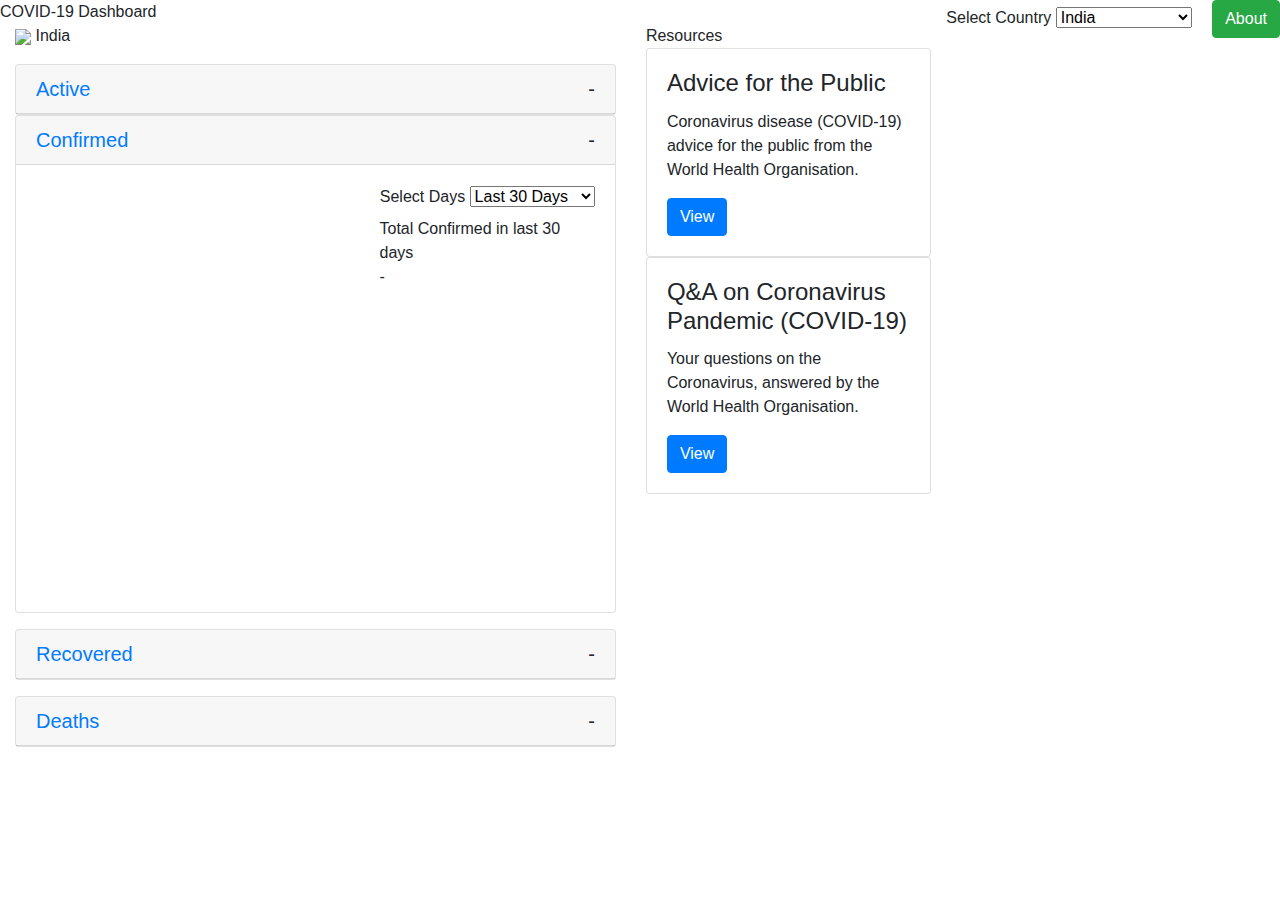
==== Covid-Dashboard/index.html @ 3bf71e17 "Create index.html" ====
<!DOCTYPE html>
<html lang="en">
<head>
    <meta charset="UTF-8">
    <meta content="width=device-width, initial-scale=1" name="viewport" />
    <title>COVID-19 Dashboard</title>
    <link rel="stylesheet" href="https://maxcdn.bootstrapcdn.com/bootstrap/4.0.0/css/bootstrap.min.css"
          integrity="sha384-Gn5384xqQ1aoWXA+058RXPxPg6fy4IWvTNh0E263XmFcJlSAwiGgFAW/dAiS6JXm" crossorigin="anonymous">
    <link rel="stylesheet" href="styles.css">
    <link href="https://fonts.googleapis.com/css2?family=Work+Sans:wght@400;600;700&display=swap" rel="stylesheet">
    <link href="https://cdnjs.cloudflare.com/ajax/libs/Chart.js/2.9.3/Chart.css" rel="stylesheet">
    <script src="https://code.jquery.com/jquery-3.2.1.slim.min.js"
            integrity="sha384-KJ3o2DKtIkvYIK3UENzmM7KCkRr/rE9/Qpg6aAZGJwFDMVNA/GpGFF93hXpG5KkN"
            crossorigin="anonymous"></script>
    <script src="https://cdnjs.cloudflare.com/ajax/libs/popper.js/1.12.9/umd/popper.min.js"
            integrity="sha384-ApNbgh9B+Y1QKtv3Rn7W3mgPxhU9K/ScQsAP7hUibX39j7fakFPskvXusvfa0b4Q"
            crossorigin="anonymous"></script>
    <script src="https://maxcdn.bootstrapcdn.com/bootstrap/4.0.0/js/bootstrap.min.js"
            integrity="sha384-JZR6Spejh4U02d8jOt6vLEHfe/JQGiRRSQQxSfFWpi1MquVdAyjUar5+76PVCmYl"
            crossorigin="anonymous"></script>

    <script src="https://cdnjs.cloudflare.com/ajax/libs/Chart.js/2.9.3/Chart.js" crossorigin="anonymous"></script>
    <script src="https://cdnjs.cloudflare.com/ajax/libs/moment.js/2.26.0/moment.min.js" crossorigin="anonymous"></script>
    <script src="https://cdn.jsdelivr.net/npm/axios/dist/axios.min.js"></script>

</head>
<body>
    <div class="header">
        <div class="title" style="display: inline-block;">COVID-19 Dashboard</div>
        <div class="float-right country-select">
            <label for="countries">Select Country</label>

            <select name="countries" id="countries">
                <option value="india">India</option>
                <option value="australia">Australia</option>
                <option value="united-kingdom">United Kingdom</option>
                <option value="united-states">USA</option>
                <option value="canada">Canada</option>
                <option value="france">France</option>
                <option value="italy">Italy</option>
                <option value="spain">Spain</option>
            </select>

            <button type="button" class="btn btn-success ml-3" data-toggle="modal" data-target="#exampleModal3">
               About
            </button>
        </div>
    </div>
    <div class="row">
        <div class="col-lg-8 left-container">
            <div class="details-container">
                <div class="country-div">
                    <img src="https://www.countryflags.io/IN/flat/32.png"> <span class="country-name">India</span>
                </div>
                <div class="active-cases card mt-3">
                    <div class="card-header active-view" role="tab" id="headingTwo">
                        <h5 class="mb-0">
                            <a id="active-card" class="collapsed card-title color-white" data-toggle="collapse" href="#collapseTwo" aria-expanded="false" aria-controls="collapseTwo">
                                Active
                            </a>
                            <span id="active-count" class="case-count float-right">
                                    -
                                </span>
                        </h5>
                    </div>
                </div>

                <div id="accordion" role="tablist" class="case-summary-container">
                    <div class="card">
                        <div class="card-header confirmed-view" role="tab" id="headingOne">
                            <h5 class="mb-0">
                                <a id='confirmed-card' class="card-title color-white" data-toggle="collapse" href="#container-confirmed" aria-expanded="true" aria-controls="container-confirmed">
                                    Confirmed
                                </a>
                                <span id="confirmed-count" class="case-count float-right">
                                    -
                                </span>
                            </h5>
                        </div>

                        <div id="container-confirmed" class="collapse show" role="tabpanel" aria-labelledby="headingOne">
                            <div class="card-body">
                                <div class="row">
                                    <div class="col-lg-7">
                                        <canvas class="line-chart" id="confirmed-case-chart" width="400" height="400"></canvas>
                                    </div>
                                    <div class="col-lg-5">
                                        <div>
                                            <div class="text-center">
                                                <label for="confirm-select-day-range">Select Days</label>

                                                <select name="day-range" id="confirm-select-day-range">
                                                    <option value="30">Last 30 Days</option>
                                                    <option value="60">Last 60 Days</option>
                                                    <option value="90">Last 90 Days</option>
                                                    <option value="120">Last 120 Days</option>
                                                </select>
                                            </div>

                                            <div class="label-total-cases label-total-confirmed">
                                                Total Confirmed in last 30 days
                                            </div>
                                            <div id="range-confirmed-count" class="range-total-cases color-confirmed">
                                                -
                                            </div>
                                        </div>
                                    </div>
                                </div>
                            </div>
                        </div>
                    </div>

                    <div class="card mt-3">
                        <div class="card-header recovered-view" role="tab" id="headingThree">
                            <h5 class="mb-0">
                                <a id="recovered-card" class="collapsed card-title color-white" data-toggle="collapse" href="#container-recover" aria-expanded="false" aria-controls="collapseTwo">
                                    Recovered
                                </a>
                                <span  id="recovered-count" class="case-count float-right">
                                    -
                                </span>
                            </h5>
                        </div>
                        <div id="container-recover" class="collapse" role="tabpanel" aria-labelledby="headingTwo">
                            <div class="card-body">
                                <div class="row">
                                    <div class="col-lg-7">
                                        <canvas class="line-chart" id="recovered-case-chart" width="400" height="400"></canvas>
                                    </div>
                                    <div class="col-lg-5">
                                        <div>
                                            <div class="text-center">
                                                <label for="confirm-select-day-range">Select Days</label>

                                                <select name="day-range" id="recovered-select-day-range">
                                                    <option value="30">Last 30 Days</option>
                                                    <option value="60">Last 60 Days</option>
                                                    <option value="90">Last 90 Days</option>
                                                    <option value="120">Last 120 Days</option>
                                                </select>
                                            </div>

                                            <div class="label-total-cases label-total-recovered">
                                                Total Recovered in last 30 days
                                            </div>
                                            <div id="range-recovered-count" class="range-total-cases color-recovered">
                                                -
                                            </div>
                                        </div>
                                    </div>
                                </div>
                            </div>
                        </div>
                    </div>

                    <div class="card mt-3">
                        <div class="card-header death-view" role="tab" id="headingFour">
                            <h5 class="mb-0">
                                <a id="death-card" class="collapsed card-title color-white" data-toggle="collapse" href="#container-death" aria-expanded="false" aria-controls="collapseTwo">
                                    Deaths
                                </a>
                                <span id="death-count" class="case-count float-right">
                                    -
                                </span>
                            </h5>
                        </div>
                        <div id="container-death" class="collapse" role="tabpanel" aria-labelledby="headingTwo">

                                <div class="card-body">
                                    <div class="row">
                                        <div class="col-lg-7">
                                            <canvas class="line-chart" id="death-case-chart" width="400" height="400"></canvas>
                                        </div>
                                        <div class="col-lg-5">
                                            <div>
                                                <div class="text-center">
                                                    <label for="confirm-select-day-range">Select Days</label>

                                                    <select name="day-range" id="death-select-day-range">
                                                        <option value="30">Last 30 Days</option>
                                                        <option value="60">Last 60 Days</option>
                                                        <option value="90">Last 90 Days</option>
                                                        <option value="120">Last 120 Days</option>
                                                    </select>
                                                </div>

                                                <div class="label-total-cases label-total-deaths">
                                                    Total Deaths in last 30 days
                                                </div>
                                                <div id="range-death-count" class="range-total-cases color-death">
                                                    -
                                                </div>
                                            </div>
                                        </div>
                                    </div>
                                </div>
                        </div>
                    </div>
                </div>
            </div>
        </div>
        <div class="col-lg-4 right-container">
            <div class="resources-container">
                <div  class="resources">
                    Resources
                </div>
                <div class="card resource-card">

                    <div class="card-body">
                        <h4 class="card-title">Advice for the Public</h4>
                        <p class="card-text">
                            Coronavirus disease (COVID-19) advice for the public from the World Health Organisation.
                        </p>
                        <a target="_blank" href="https://www.who.int/emergencies/diseases/novel-coronavirus-2019/advice-for-public" class="btn btn-primary">View</a>
                    </div>
                </div>


                <div class="card resource-card">

                    <div class="card-body">
                        <h4 class="card-title">Q&A on Coronavirus Pandemic (COVID-19)</h4>
                        <p class="card-text">
                            Your questions on the Coronavirus, answered by the World Health Organisation.
                        </p>
                        <a target="_blank" href="https://www.who.int/emergencies/diseases/novel-coronavirus-2019/question-and-answers-hub/q-a-detail/q-a-coronaviruses#:~:text=protect" class="btn btn-primary">View</a>
                    </div>
                </div>
            </div>
        </div>
    </div>

    <div class="modal fade" id="exampleModal3" tabindex="-1" role="dialog" aria-labelledby="exampleModal3Label" aria-hidden="true">
        <div class="modal-dialog" role="document">
            <div class="modal-content">
                <div class="modal-header">
                    <h5 class="modal-title" id="exampleModal3Label">About this dashboard</h5>
                    <button type="button" class="close" data-dismiss="modal" aria-label="Close">
                        <span aria-hidden="true">&times;</span>
                    </button>
                </div>
                <div class="modal-body">
                    Resources used in this project:
                    <ul>
                        <li><a class="modal-link" href="https://covid19api.com/">Covid19API - A free API for data on the Coronavirus.</a></li>
                        <li><a class="modal-link" href="https://www.who.int/">WHO - Resources on Coronavirus.</a></li>
                    </ul>
                </div>
                <div class="modal-footer">
                    <small>Disclaimer: The developer, Varun Joshi, does not verify & is not responsible for the data displayed on this dashboard. Please visit <a href="https://www.who.int/emergencies/diseases/novel-coronavirus-2019" style="color: dodgerblue;" class="modal-link">WHO</a> for accurate information.</small>
                    <button type="button" class="btn btn-secondary" data-dismiss="modal">Close</button>
                </div>
            </div>
        </div>
    </div>
    <script src="js/app.js"></script>
</body>
</html>
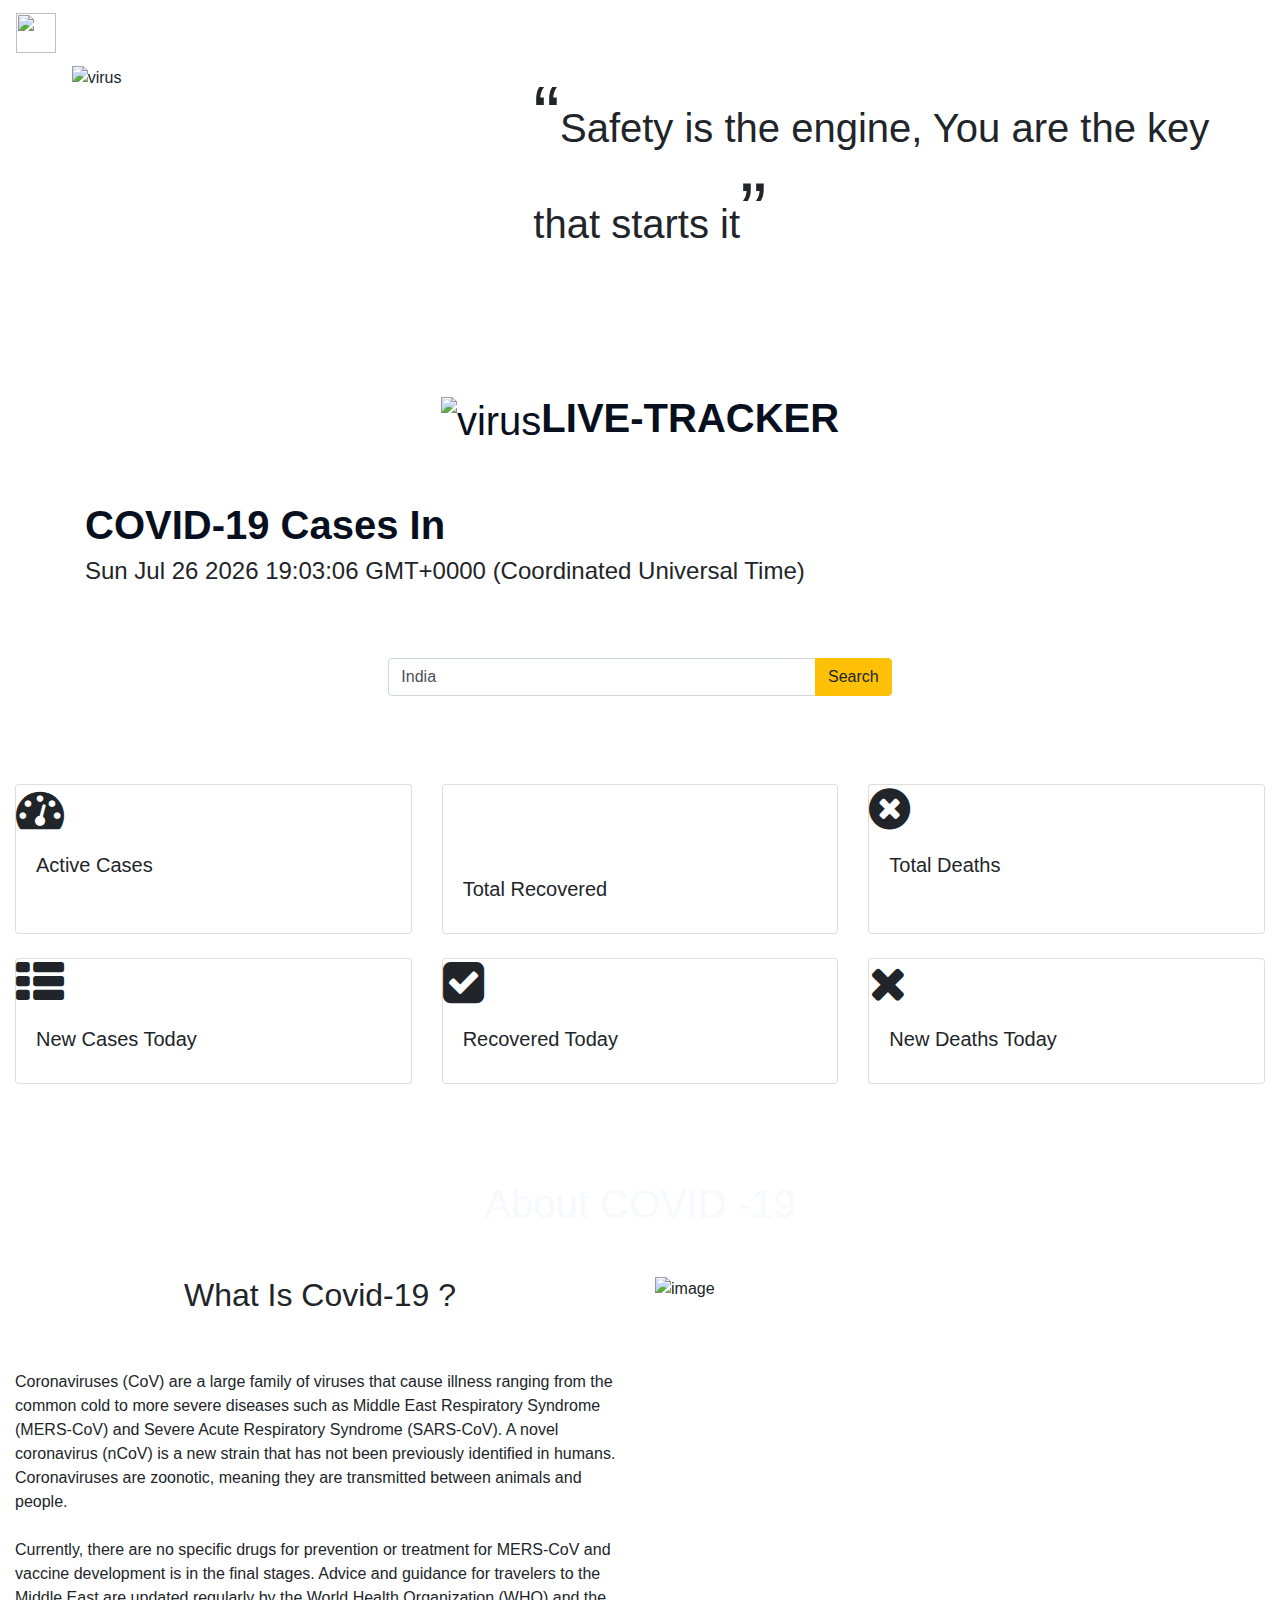
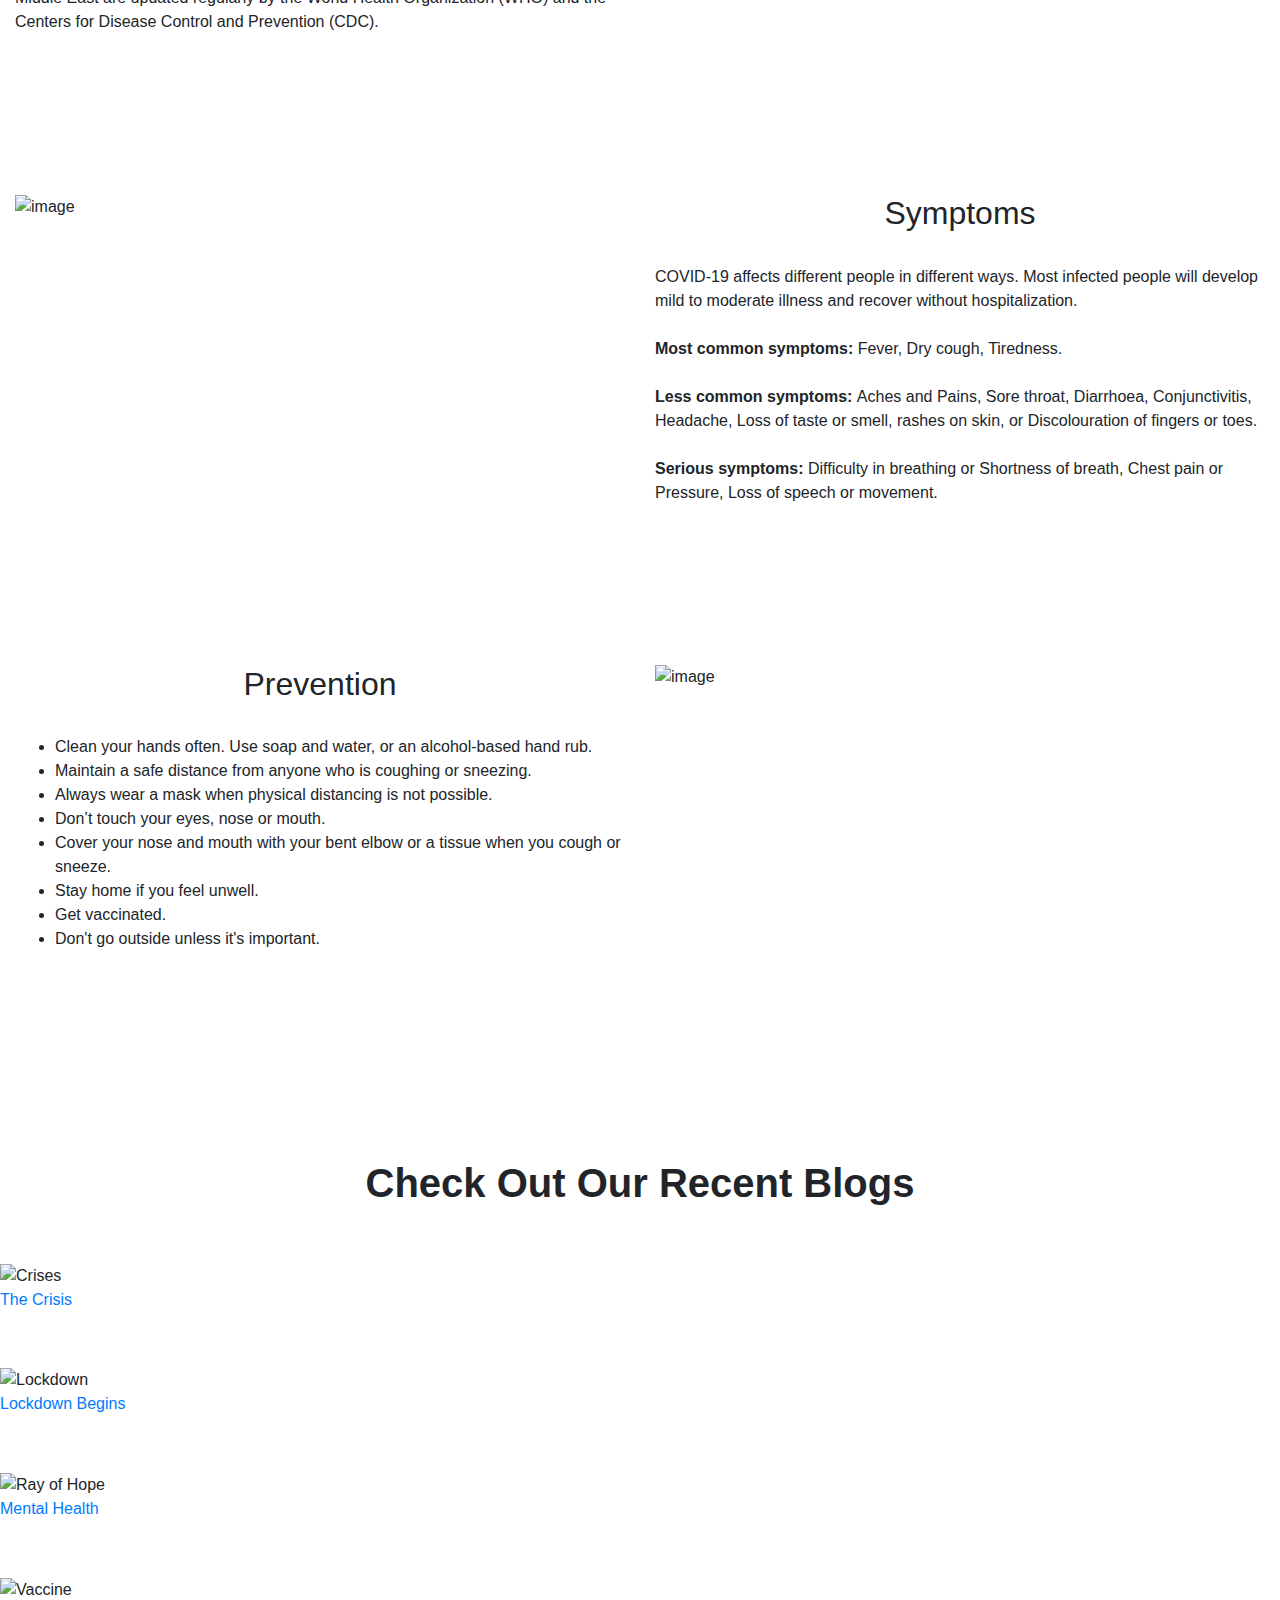
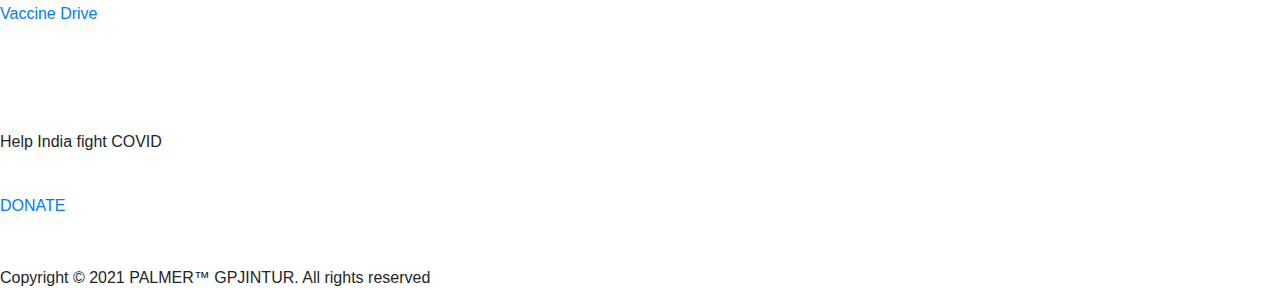
==== commit 5e93408a: "Update index.html" ====
--- a/Covid-Dashboard/index.html
+++ b/Covid-Dashboard/index.html
@@ -2,257 +2,465 @@
 <html lang="en">
 <head>
     <meta charset="UTF-8">
-    <meta content="width=device-width, initial-scale=1" name="viewport" />
-    <title>COVID-19 Dashboard</title>
-    <link rel="stylesheet" href="https://maxcdn.bootstrapcdn.com/bootstrap/4.0.0/css/bootstrap.min.css"
-          integrity="sha384-Gn5384xqQ1aoWXA+058RXPxPg6fy4IWvTNh0E263XmFcJlSAwiGgFAW/dAiS6JXm" crossorigin="anonymous">
-    <link rel="stylesheet" href="styles.css">
-    <link href="https://fonts.googleapis.com/css2?family=Work+Sans:wght@400;600;700&display=swap" rel="stylesheet">
-    <link href="https://cdnjs.cloudflare.com/ajax/libs/Chart.js/2.9.3/Chart.css" rel="stylesheet">
-    <script src="https://code.jquery.com/jquery-3.2.1.slim.min.js"
-            integrity="sha384-KJ3o2DKtIkvYIK3UENzmM7KCkRr/rE9/Qpg6aAZGJwFDMVNA/GpGFF93hXpG5KkN"
+    <meta name="viewport" content="width=device-width, initial-scale=1.0">
+
+
+
+<!--    Style-sheets-->
+    <link rel="stylesheet" href="https://stackpath.bootstrapcdn.com/bootstrap/4.5.2/css/bootstrap.min.css"
+          integrity="sha384-JcKb8q3iqJ61gNV9KGb8thSsNjpSL0n8PARn9HuZOnIxN0hoP+VmmDGMN5t9UJ0Z" crossorigin="anonymous">
+    <link rel="stylesheet" href="css/style.css">
+    <link rel="stylesheet" href="https://cdnjs.cloudflare.com/ajax/libs/font-awesome/4.7.0/css/font-awesome.min.css">
+    <link rel="icon" type="image/x-icon" href="images/fav.png"/>
+
+<!--Fonts -->
+
+    <link rel="preconnect" href="https://fonts.gstatic.com">
+    <link href="https://fonts.googleapis.com/css2?family=Dancing+Script:wght@400;600&display=swap" rel="stylesheet">
+    <link href="https://fonts.googleapis.com/css2?family=Roboto+Slab:wght@200&display=swap" rel="stylesheet">
+    <link href="https://fonts.googleapis.com/css2?family=Montaga&display=swap" rel="stylesheet">
+    <link href="https://fonts.googleapis.com/css2?family=Cormorant:wght@300&display=swap" rel="stylesheet">
+    <title>COVID-19 DASHBOARD</title>
+    
+<!--Cursor-->
+    <link rel="stylesheet" href="https://unpkg.com/kursor/dist/kursor.css" />    
+    
+</head>
+
+
+<body>
+
+    <!--navbar-->
+    <nav class="navbar sticky-top navbar-expand-lg navbar-dark">
+        <a class="navbar-brand" href="#">
+            <img class ="virus2" style="margin-right: 20px;" src="images/fav.png" width="40" height="40" class="d-inline-block align-items-center" alt="">
+            <span>COVID-19</span>
+        </a>
+        <button class="navbar-toggler" type="button" data-toggle="collapse" data-target="#navbarSupportedContent" aria-controls="navbarSupportedContent" aria-expanded="false" aria-label="Toggle navigation"><span class="navbar-toggler-icon"></span>
+        </button>
+
+        <div class="collapse navbar-collapse" id="navbarSupportedContent">
+            <ul class="navbar-nav ml-auto">
+                <li class="nav-item active">
+                    <a class="nav-link" href="#">Home <span class="sr-only">(current)</span></a>
+                </li>
+                <li class="nav-item">
+                    <a class="nav-link" href="#CovidTracker">LIVE TRACKER</a>
+                </li>
+                <li class="nav-item">
+                    <a class="nav-link" href="#BLOG">BLOG</a>
+                </li>
+                <li class = "nav-item">
+                    <a class = "nav-link" href="about.html">
+                        Contact Us
+                    </a>
+                </li>
+                <li class="nav-item dropdown">
+                    <a class="nav-link dropdown-toggle" href="#" id="navbarDropdownMenuLink" data-toggle="dropdown" aria-haspopup="true" aria-expanded="false">
+                        About COVID-19
+                    </a>
+                    <div class="dropdown-menu" aria-labelledby="navbarDropdownMenuLink">
+                        <a class="dropdown-item" href="#coronavirus">What is COVID-19?</a>
+                        <a class="dropdown-item" href="#symptoms">Symptoms</a>
+                        <a class="dropdown-item" href="#prevention">Preventions</a>
+                    </div>
+                </li>
+            </ul>
+        </div>
+    </nav>
+
+
+
+    <section class="HEADER ">
+        <div class="main_header">
+            <div class="row w-100 h-100">
+                <div class="col-lg-5 col-mid-5 col-12 order-lg-1 order-2">
+                    <div class="left_side w-100 h-100 d-flex justify-content-center align-items-center ">
+                        <img class="virus" src="images/virus.png" width="360" height="202.5" alt="virus">
+                    </div>
+                </div>
+                <div class="col-lg-7 col-md-7 col-12 order-lg-2 order-1">
+                    <div class="right_side w-100 h-100 d-flex justify-content-center align-items-center">
+                        <h1 class = "quote">
+                            <span style="font-size: 5rem;">“</span>Safety is the engine, You are the key that starts it<span style="font-size: 5rem">”</span>
+                        </h1>
+                    </div>
+                </div>
+            </div>
+        </div>
+
+    </section>
+
+
+
+    <br><br><br><br>
+    <section class ="SECOND" id="CovidTracker">
+        <div class="content-area container-fluid" >
+
+            <header>
+                <br>
+                <h1 id="ankur" style="text-align: center;color: #080F1E; margin-top: 5px;"><img class="virus3" src="images/red_dot.png" width="29.75" height="20.95" alt="virus"><strong>LIVE-TRACKER</strong></h1>
+                <div class="container">
+                    <div class="row">
+                        <div class="col-md-9">
+                            <div class= "mt-5 ">
+                                <h1> <strong style="color:#080F1E;">COVID-19 Cases In</strong><span id="country-flag"></span></h1>
+                                <h4 id="date-today"></h4>
+                            </div>
+                        </div>
+                    </div>
+                </div>
+            </header>
+            <br><br>
+            <section class="row d-flex justify-content-center">
+                <div class="input-group mb-3 mt-3 col-md-5">
+                    <input id="country-name" type="text" class="form-control"
+                        placeholder="Country name. example: India" value="India">
+
+                    <div class="input-group-append ">
+                        <button class="btn btn-warning" type="button" id="search-btn">Search</button>
+                    </div>
+                </div>
+            </section>
+            <br><br><br>
+            <div class="row row-cols-1 row-cols-md-3">
+
+                <div class="col mb-4">
+                    <div class="card h-100">
+                        <i class="fa fa-tachometer fa-3x"></i>
+                        <div class="card-body">
+                            <h5 class="card-title">Active Cases</h5>
+                            <h3 id="active-case" class="card-text"></h3>
+                        </div>
+                    </div>
+                </div>
+
+                <div class="col mb-4">
+                    <div class="card h-100">
+                        <i class="fas fa-heartbeat fa-3x"></i>
+                        <div class="card-body">
+                            <h5 class="card-title">Total Recovered</h5>
+                            <h3 id="total-recovered" class="card-text"></h3>
+                        </div>
+                    </div>
+                </div>
+
+                <div class="col mb-4">
+                    <div class="card h-100">
+                        <i class="fa fa-times-circle fa-3x"></i>
+                        <div class="card-body">
+                            <h5 class="card-title">Total Deaths</h5>
+                            <h3 id="total-death" class="card-text"></h3>
+                        </div>
+                    </div>
+                </div>
+
+                <div class="col mb-4">
+                    <div class="card h-100">
+                        <i class="fa fa-th-list fa-3x"></i>
+                        <div class="card-body">
+                            <h5 class="card-title">New Cases Today</h5>
+                            <h3 id="today-case" class="card-text"></h3>
+                        </div>
+                    </div>
+                </div>
+
+
+                <div class="col mb-4">
+                    <div class="card h-100">
+                        <i class="fa fa-check-square fa-3x"></i>
+                        <div class="card-body">
+                            <h5 class="card-title">Recovered Today</h5>
+                            <h3 id="today-recovered" class="card-text"></h3>
+                        </div>
+                    </div>
+                </div>
+
+                <div class="col mb-4">
+                    <div class="card h-100">
+                        <i class="fa fa-times fa-3x"></i>
+                        <div class="card-body">
+                            <h5 class="card-title">New Deaths Today</h5>
+                            <h3 id="today-death" class="card-text"></h3>
+                        </div>
+                    </div>
+                </div>
+
+            </div>
+
+        </div>
+
+    </section>
+
+
+    <section class="aboutcovid">
+        <div class="container-fluid sub_section pt-5 pb-5 top-container" >
+            <div class="section_header text-center mb-5 mt-4">
+                <h1  class = "title" style = "color:ghostwhite">About COVID -19</h1>
+            </div>
+            <div class="row ml-0.5">
+                <div class="col-lg-6 col-md-6 col-12" id="coronavirus">
+                    <h2 class = "title" style="text-align: center;"> What Is Covid-19 ?</h2>
+
+                    <p> <br><br>Coronaviruses (CoV) are a large family of viruses that cause illness ranging from the common cold to more severe diseases such as Middle East Respiratory Syndrome (MERS-CoV) and Severe Acute Respiratory Syndrome (SARS-CoV). A novel coronavirus (nCoV) is a new strain that has not been previously identified in humans.
+                        Coronaviruses are zoonotic, meaning they are transmitted between animals and people.
+                        <br><br>Currently, there are no specific drugs for prevention or treatment for MERS-CoV and vaccine development is in the final stages. Advice and guidance for travelers to the Middle East are updated regularly by the World Health Organization (WHO) and the Centers for Disease Control and Prevention (CDC). </p>
+                </div>
+
+                <div class="col-lg-6 col-md-6 col-12">
+                    <img src="images/9.jpg"  class="responsive"alt="image">
+                </div>
+            </div>
+        </div>
+
+        <div class = "middle-container">
+            <div class="container-fluid sub_section pt-5 pb-5" >
+                <div class="section_header text-center mb-5 mt-4">
+                </div>
+                <div class="row ml-0.5">
+                    <div class="col-lg-6 col-md-6 col-12 order-lg-1 order-2">
+
+                        <img src="images/10.jpg" class="responsive"  alt="image">
+
+                    </div>
+                    <div class="col-lg-6 col-md-6 col-12 order-lg-2 order-1" id="symptoms">
+                        <h2 class = "title" style="text-align:center;">Symptoms</h2>
+                        <p><br>
+                            COVID-19 affects different people in different ways. Most infected people will develop mild to moderate illness and recover
+                            without hospitalization.
+                            <br><br>
+                            <strong>Most common symptoms:</strong> Fever, Dry cough, Tiredness. <br><br><strong>Less common symptoms: </strong> Aches and Pains, Sore throat, Diarrhoea, Conjunctivitis,
+                            Headache, Loss of taste or smell, rashes on skin, or Discolouration of fingers or toes.
+                            <br><br>
+                            <strong class = "serious">Serious symptoms: </strong>Difficulty in breathing or Shortness of breath, Chest pain or Pressure, Loss of speech or movement. </p>
+                    </div>
+                </div>
+            </div>
+        </div>
+
+
+
+
+        <div class="container-fluid sub_section pt-5 pb-5 bottom-container" >
+            <div class="section_header text-center mb-5 mt-4">
+            </div>
+            <div class="row ml-0.5">
+                <div class="col-lg-6 col-md-6 col-12" id="prevention">
+                    <h2  class = "title" style="text-align: center;">Prevention</h2>
+                    <br>
+                    <ul>
+                        <li class = "prevention">Clean your hands often. Use soap and water, or an alcohol-based hand rub.</li>
+                        <li class = "prevention">Maintain a safe distance from anyone who is coughing or sneezing.</li>
+                        <li class = "prevention">Always wear a mask when physical distancing is not possible. </li>
+                        <li class = "prevention">Don’t touch your eyes, nose or mouth.</li>
+                        <li class = "prevention">Cover your nose and mouth with your bent elbow or a tissue when you cough or sneeze.</li>
+                        <li class = "prevention">Stay home if you feel unwell.</li>
+                        <li class = "prevention">Get vaccinated. </li>
+                        <li class = "prevention">Don't go outside unless it's important.</li>
+                    </ul>
+                </div>
+                <div style = "height: auto" class="col-lg-6 col-md-6 col-12">
+                    <img src="images/11.jpg" class="responsive" alt="image">
+                </div>
+            </div>
+        </div>
+    </section>
+
+        <br><br><br><br><br>
+    <container class="BLOG">
+        <div class="wrapper" id="BLOG">
+            <br>
+            <h1 id="varun" style="text-align: center"> <strong>Check Out Our Recent Blogs</strong> </h1><br><br>
+            <div class="cards_wrap">
+                <div class="card_item">
+                    <div class="card_inner">
+                        <div class="card_top">
+                            <img src="images/1.1.jpg" alt="Crises" />
+                        </div>
+                        <div class="card_bottom">
+                            <div class="card_category">
+                            </div>
+                            <div class="card_info">
+                                <a href="Blogs/1.html" target="_blank">
+                                    <p class="title">The Crisis</p></a>
+                                <p style= "color:white;">
+                                    The worst global economic crisis since the Great Depression
+                                </p>
+                            </div>
+                        </div>
+                    </div>
+                </div>
+                <div class="card_item">
+                    <div class="card_inner">
+                        <div class="card_top">
+                            <img src="images/2.1.jpg" alt="Lockdown" />
+                        </div>
+                        <div class="card_bottom">
+                            <div class="card_info">
+                                <a href="Blogs/2.html" target="_blank">
+                                    <p class="title">Lockdown Begins</p></a>
+                                <p style= "color:white;">
+                                    Prime Minister Narendra Modi ordered a nationwide lockdown
+                                </p>
+                            </div>
+                            <div class="card_creator">
+                            </div>
+                        </div>
+                    </div>
+                </div>
+                <div class="card_item">
+                    <div class="card_inner">
+                        <div class="card_top">
+                            <img src="images/3.1.jpg" alt="Ray of Hope" />
+                        </div>
+                        <div class="card_bottom">
+                            <div class="card_info">
+                                <a href="Blogs/3.html" target="_blank">
+                                    <p class="title">Mental Health</p></a>
+                                <p style= "color:white;">
+                                    Covid-19 impact on the mental health of people around the world
+                                </p>
+                            </div>
+                            <div class="card_creator">
+                            </div>
+                        </div>
+                    </div>
+                </div>
+                <div class="card_item">
+                    <div class="card_inner">
+                        <div class="card_top">
+                            <img src="images/4.1.jpg" alt="Vaccine" />
+                        </div>
+                        <div class="card_bottom">
+                            <div class="card_info">
+                                <a href="Blogs/4.html" target="_blank">
+                                    <p class="title"> Vaccine Drive </p></a>
+                                <p style= "color:white;">
+                                    India begins its administration of COVID-19 vaccines
+                                </p>
+                            </div>
+                        </div>
+                    </div>
+                </div>
+            </div>
+        </div>
+    </container>
+
+<!--donate-->
+    <br><br>
+    <div class="donate">
+        <p class = "donate">Help India fight COVID</p>
+        <br>
+        <a class = "donate-btn" href="https://www.pmcares.gov.in/en/" target="_blank"><span class = "donate-text">DONATE</span></a>
+    </div>
+
+    <br><br>
+    <footer> Copyright © 2021 PALMER™ GPJINTUR. All rights reserved</footer>
+        <script>
+            dateToday()
+            document.getElementById('search-btn').addEventListener('click', getResult)
+
+
+            function getResult() {
+                clear();
+
+                const activeCase = document.getElementById('active-case');
+                const todayCases = document.getElementById('today-case');
+                const todayDeath = document.getElementById('today-death');
+                const totalDeath = document.getElementById('total-death');
+                const todayRecovered = document.getElementById('today-recovered');
+                const totalRecovered = document.getElementById('total-recovered');
+
+
+                let countryName = document.getElementById('country-name').value;
+                countryName = countryName.toUpperCase();
+
+                fetch(`https://disease.sh/v3/covid-19/countries/${countryName}`)
+                    .then(res => res.json())
+                    .then(data => {
+
+                        console.log(data);
+                        const flag = data.countryInfo.flag;
+
+
+                        document.getElementById('country-flag').innerHTML += `
+                        : <span style="color: darkblue;">${countryName}</span>
+                        <img src="${flag}" alt="country flag" style="width: 35px;">
+                        `;
+
+                        activeCase.innerHTML += `
+                        <span class="bg-primary p-1 text-white rounded">${data.active}</span>
+                        `;
+
+                        todayCases.innerHTML += `
+                        <span class="bg-warning p-1 rounded">${data.todayCases}</span>
+                        `;
+
+                        todayDeath.innerHTML += `
+                        <span class="bg-danger p-1 text-white rounded">${data.todayDeaths}</span>
+                        `;
+
+                        totalDeath.innerHTML += `
+                        <span class="bg-danger p-1 text-white rounded">${data.deaths}</span>
+                        `;
+
+                        todayRecovered.innerHTML += `
+                        <span class="bg-success p-1 text-white rounded">${data.todayRecovered}</span>
+                        `;
+
+                        totalRecovered.innerHTML += `
+                        <span class="bg-success p-1 text-white rounded">${data.recovered}</span>
+                        `;
+
+
+                    })
+            }
+
+            function clear() {
+                document.getElementById('country-flag').innerHTML = '';
+                document.getElementById('active-case').innerHTML = '';
+                document.getElementById('today-case').innerHTML = '';
+                document.getElementById('today-death').innerHTML = '';
+                document.getElementById('total-death').innerHTML = '';
+                document.getElementById('today-recovered').innerHTML = '';
+                document.getElementById('total-recovered').innerHTML = '';
+            }
+
+
+            function dateToday() {
+                let today = new Date()
+                //console.log(today);
+
+                document.getElementById('date-today').innerText = today;
+            }
+
+        </script>
+
+
+        <script src="https://code.jquery.com/jquery-3.5.1.slim.min.js"
+            integrity="sha384-DfXdz2htPH0lsSSs5nCTpuj/zy4C+OGpamoFVy38MVBnE+IbbVYUew+OrCXaRkfj"
             crossorigin="anonymous"></script>
-    <script src="https://cdnjs.cloudflare.com/ajax/libs/popper.js/1.12.9/umd/popper.min.js"
-            integrity="sha384-ApNbgh9B+Y1QKtv3Rn7W3mgPxhU9K/ScQsAP7hUibX39j7fakFPskvXusvfa0b4Q"
+        <script src="https://cdn.jsdelivr.net/npm/popper.js@1.16.1/dist/umd/popper.min.js"
+            integrity="sha384-9/reFTGAW83EW2RDu2S0VKaIzap3H66lZH81PoYlFhbGU+6BZp6G7niu735Sk7lN"
             crossorigin="anonymous"></script>
-    <script src="https://maxcdn.bootstrapcdn.com/bootstrap/4.0.0/js/bootstrap.min.js"
-            integrity="sha384-JZR6Spejh4U02d8jOt6vLEHfe/JQGiRRSQQxSfFWpi1MquVdAyjUar5+76PVCmYl"
+        <script src="https://stackpath.bootstrapcdn.com/bootstrap/4.5.2/js/bootstrap.min.js"
+            integrity="sha384-B4gt1jrGC7Jh4AgTPSdUtOBvfO8shuf57BaghqFfPlYxofvL8/KUEfYiJOMMV+rV"
             crossorigin="anonymous"></script>
 
-    <script src="https://cdnjs.cloudflare.com/ajax/libs/Chart.js/2.9.3/Chart.js" crossorigin="anonymous"></script>
-    <script src="https://cdnjs.cloudflare.com/ajax/libs/moment.js/2.26.0/moment.min.js" crossorigin="anonymous"></script>
-    <script src="https://cdn.jsdelivr.net/npm/axios/dist/axios.min.js"></script>
-
-</head>
-<body>
-    <div class="header">
-        <div class="title" style="display: inline-block;">COVID-19 Dashboard</div>
-        <div class="float-right country-select">
-            <label for="countries">Select Country</label>
-
-            <select name="countries" id="countries">
-                <option value="india">India</option>
-                <option value="australia">Australia</option>
-                <option value="united-kingdom">United Kingdom</option>
-                <option value="united-states">USA</option>
-                <option value="canada">Canada</option>
-                <option value="france">France</option>
-                <option value="italy">Italy</option>
-                <option value="spain">Spain</option>
-            </select>
-
-            <button type="button" class="btn btn-success ml-3" data-toggle="modal" data-target="#exampleModal3">
-               About
-            </button>
-        </div>
-    </div>
-    <div class="row">
-        <div class="col-lg-8 left-container">
-            <div class="details-container">
-                <div class="country-div">
-                    <img src="https://www.countryflags.io/IN/flat/32.png"> <span class="country-name">India</span>
-                </div>
-                <div class="active-cases card mt-3">
-                    <div class="card-header active-view" role="tab" id="headingTwo">
-                        <h5 class="mb-0">
-                            <a id="active-card" class="collapsed card-title color-white" data-toggle="collapse" href="#collapseTwo" aria-expanded="false" aria-controls="collapseTwo">
-                                Active
-                            </a>
-                            <span id="active-count" class="case-count float-right">
-                                    -
-                                </span>
-                        </h5>
-                    </div>
-                </div>
-
-                <div id="accordion" role="tablist" class="case-summary-container">
-                    <div class="card">
-                        <div class="card-header confirmed-view" role="tab" id="headingOne">
-                            <h5 class="mb-0">
-                                <a id='confirmed-card' class="card-title color-white" data-toggle="collapse" href="#container-confirmed" aria-expanded="true" aria-controls="container-confirmed">
-                                    Confirmed
-                                </a>
-                                <span id="confirmed-count" class="case-count float-right">
-                                    -
-                                </span>
-                            </h5>
-                        </div>
-
-                        <div id="container-confirmed" class="collapse show" role="tabpanel" aria-labelledby="headingOne">
-                            <div class="card-body">
-                                <div class="row">
-                                    <div class="col-lg-7">
-                                        <canvas class="line-chart" id="confirmed-case-chart" width="400" height="400"></canvas>
-                                    </div>
-                                    <div class="col-lg-5">
-                                        <div>
-                                            <div class="text-center">
-                                                <label for="confirm-select-day-range">Select Days</label>
-
-                                                <select name="day-range" id="confirm-select-day-range">
-                                                    <option value="30">Last 30 Days</option>
-                                                    <option value="60">Last 60 Days</option>
-                                                    <option value="90">Last 90 Days</option>
-                                                    <option value="120">Last 120 Days</option>
-                                                </select>
-                                            </div>
-
-                                            <div class="label-total-cases label-total-confirmed">
-                                                Total Confirmed in last 30 days
-                                            </div>
-                                            <div id="range-confirmed-count" class="range-total-cases color-confirmed">
-                                                -
-                                            </div>
-                                        </div>
-                                    </div>
-                                </div>
-                            </div>
-                        </div>
-                    </div>
-
-                    <div class="card mt-3">
-                        <div class="card-header recovered-view" role="tab" id="headingThree">
-                            <h5 class="mb-0">
-                                <a id="recovered-card" class="collapsed card-title color-white" data-toggle="collapse" href="#container-recover" aria-expanded="false" aria-controls="collapseTwo">
-                                    Recovered
-                                </a>
-                                <span  id="recovered-count" class="case-count float-right">
-                                    -
-                                </span>
-                            </h5>
-                        </div>
-                        <div id="container-recover" class="collapse" role="tabpanel" aria-labelledby="headingTwo">
-                            <div class="card-body">
-                                <div class="row">
-                                    <div class="col-lg-7">
-                                        <canvas class="line-chart" id="recovered-case-chart" width="400" height="400"></canvas>
-                                    </div>
-                                    <div class="col-lg-5">
-                                        <div>
-                                            <div class="text-center">
-                                                <label for="confirm-select-day-range">Select Days</label>
-
-                                                <select name="day-range" id="recovered-select-day-range">
-                                                    <option value="30">Last 30 Days</option>
-                                                    <option value="60">Last 60 Days</option>
-                                                    <option value="90">Last 90 Days</option>
-                                                    <option value="120">Last 120 Days</option>
-                                                </select>
-                                            </div>
-
-                                            <div class="label-total-cases label-total-recovered">
-                                                Total Recovered in last 30 days
-                                            </div>
-                                            <div id="range-recovered-count" class="range-total-cases color-recovered">
-                                                -
-                                            </div>
-                                        </div>
-                                    </div>
-                                </div>
-                            </div>
-                        </div>
-                    </div>
-
-                    <div class="card mt-3">
-                        <div class="card-header death-view" role="tab" id="headingFour">
-                            <h5 class="mb-0">
-                                <a id="death-card" class="collapsed card-title color-white" data-toggle="collapse" href="#container-death" aria-expanded="false" aria-controls="collapseTwo">
-                                    Deaths
-                                </a>
-                                <span id="death-count" class="case-count float-right">
-                                    -
-                                </span>
-                            </h5>
-                        </div>
-                        <div id="container-death" class="collapse" role="tabpanel" aria-labelledby="headingTwo">
-
-                                <div class="card-body">
-                                    <div class="row">
-                                        <div class="col-lg-7">
-                                            <canvas class="line-chart" id="death-case-chart" width="400" height="400"></canvas>
-                                        </div>
-                                        <div class="col-lg-5">
-                                            <div>
-                                                <div class="text-center">
-                                                    <label for="confirm-select-day-range">Select Days</label>
-
-                                                    <select name="day-range" id="death-select-day-range">
-                                                        <option value="30">Last 30 Days</option>
-                                                        <option value="60">Last 60 Days</option>
-                                                        <option value="90">Last 90 Days</option>
-                                                        <option value="120">Last 120 Days</option>
-                                                    </select>
-                                                </div>
-
-                                                <div class="label-total-cases label-total-deaths">
-                                                    Total Deaths in last 30 days
-                                                </div>
-                                                <div id="range-death-count" class="range-total-cases color-death">
-                                                    -
-                                                </div>
-                                            </div>
-                                        </div>
-                                    </div>
-                                </div>
-                        </div>
-                    </div>
-                </div>
-            </div>
-        </div>
-        <div class="col-lg-4 right-container">
-            <div class="resources-container">
-                <div  class="resources">
-                    Resources
-                </div>
-                <div class="card resource-card">
-
-                    <div class="card-body">
-                        <h4 class="card-title">Advice for the Public</h4>
-                        <p class="card-text">
-                            Coronavirus disease (COVID-19) advice for the public from the World Health Organisation.
-                        </p>
-                        <a target="_blank" href="https://www.who.int/emergencies/diseases/novel-coronavirus-2019/advice-for-public" class="btn btn-primary">View</a>
-                    </div>
-                </div>
-
-
-                <div class="card resource-card">
-
-                    <div class="card-body">
-                        <h4 class="card-title">Q&A on Coronavirus Pandemic (COVID-19)</h4>
-                        <p class="card-text">
-                            Your questions on the Coronavirus, answered by the World Health Organisation.
-                        </p>
-                        <a target="_blank" href="https://www.who.int/emergencies/diseases/novel-coronavirus-2019/question-and-answers-hub/q-a-detail/q-a-coronaviruses#:~:text=protect" class="btn btn-primary">View</a>
-                    </div>
-                </div>
-            </div>
-        </div>
-    </div>
-
-    <div class="modal fade" id="exampleModal3" tabindex="-1" role="dialog" aria-labelledby="exampleModal3Label" aria-hidden="true">
-        <div class="modal-dialog" role="document">
-            <div class="modal-content">
-                <div class="modal-header">
-                    <h5 class="modal-title" id="exampleModal3Label">About this dashboard</h5>
-                    <button type="button" class="close" data-dismiss="modal" aria-label="Close">
-                        <span aria-hidden="true">&times;</span>
-                    </button>
-                </div>
-                <div class="modal-body">
-                    Resources used in this project:
-                    <ul>
-                        <li><a class="modal-link" href="https://covid19api.com/">Covid19API - A free API for data on the Coronavirus.</a></li>
-                        <li><a class="modal-link" href="https://www.who.int/">WHO - Resources on Coronavirus.</a></li>
-                    </ul>
-                </div>
-                <div class="modal-footer">
-                    <small>Disclaimer: The developer, Varun Joshi, does not verify & is not responsible for the data displayed on this dashboard. Please visit <a href="https://www.who.int/emergencies/diseases/novel-coronavirus-2019" style="color: dodgerblue;" class="modal-link">WHO</a> for accurate information.</small>
-                    <button type="button" class="btn btn-secondary" data-dismiss="modal">Close</button>
-                </div>
-            </div>
-        </div>
-    </div>
-    <script src="js/app.js"></script>
+    <script>
+        function toggler() {
+            var element = document.body;
+            element.classList.toggle("dark-mode");
+        }
+    </script>
+<!--    icons-->
+    <script src="https://kit.fontawesome.com/2fe7dcb8e9.js" crossorigin="anonymous"></script>
+    
+<!-- cursor     -->
+    
+    <script src="https://cdn.jsdelivr.net/npm/kursor@0.0.14/dist/kursor.js"></script>
+    <script type="module" defer src="js/app.js"></script>
+    
 </body>
+
 </html>
